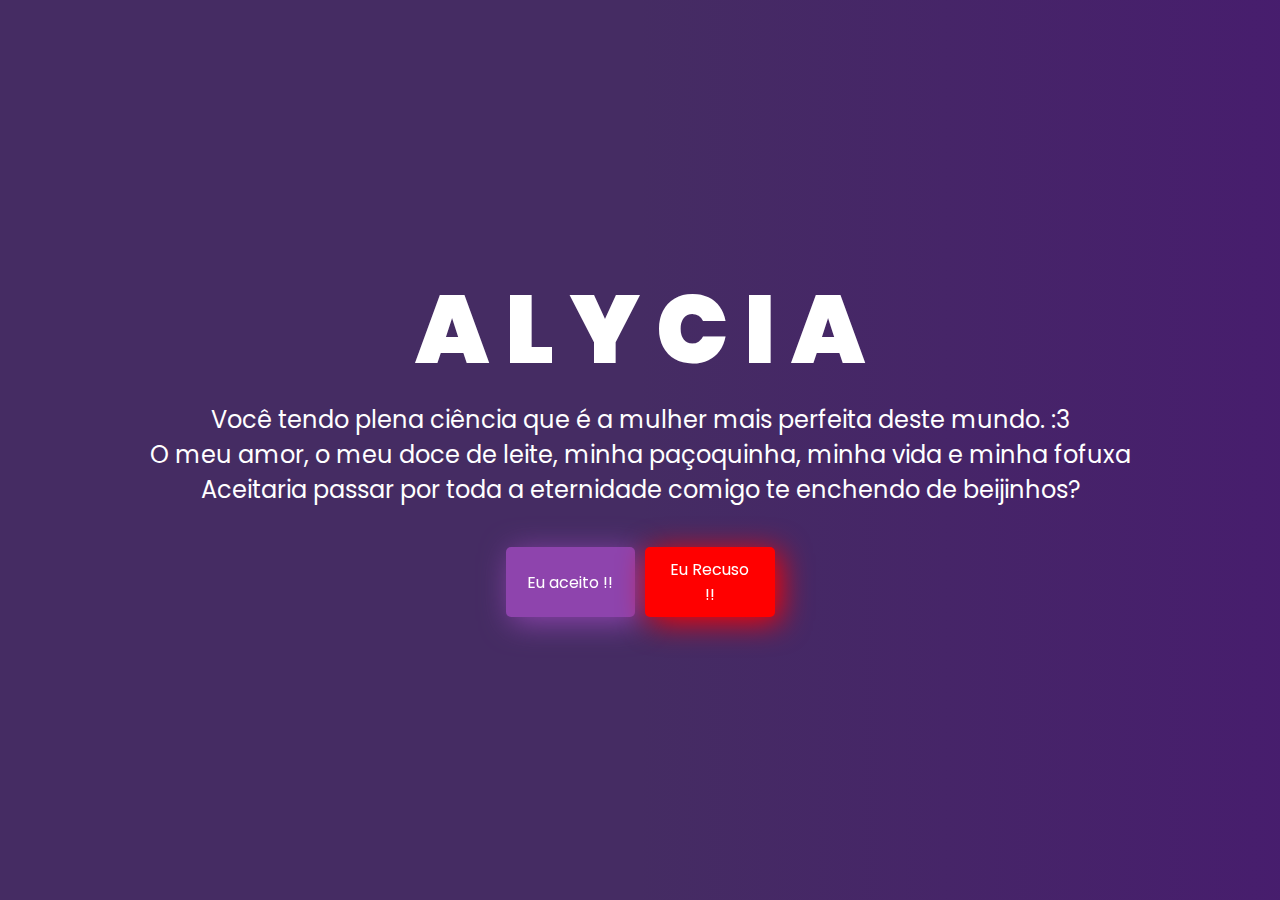
==== index.html @ c73b8668 "subindooo" ====
<!DOCTYPE html>
<html lang="en">
  <head>
    <meta charset="UTF-8" />
    <meta http-equiv="X-UA-Compatible" content="IE=edge" />
    <meta name="viewport" content="width=device-width, initial-scale=1.0" />
    <link rel="stylesheet" href="css/style.css" />
    <link rel="icon" href="img/flowers.png" type="image/x-icon" />
    <title>Minha Vida</title>
    <style>
      body {
        display: flex;
        flex-direction: column;
        align-items: center;
        justify-content: center;
        min-height: 100vh;
        background: rgb(146, 94, 169);
        background: linear-gradient(
          90deg,
          rgba(69, 44, 99, 1) 5%,
          rgba(75, 0, 130, 1) 20%,
          rgba(230, 230, 250, 1) 30%,
          rgba(221, 160, 221, 1) 40%,
          rgba(128, 0, 128, 1) 50%,
          rgba(51, 0, 111, 1) 60%,
          rgba(102, 45, 145, 1) 70%,
          rgba(26, 17, 96, 1) 80%,
          rgba(210, 191, 216, 1) 90%,
          rgba(238, 130, 238, 1) 95%,
          rgba(114, 14, 158, 1) 100%
        );
        background-size: 1000% 100%;
        animation: gradientMovement 10s linear infinite;
        margin: 0;
        color: #fff;
      }

      @keyframes gradientMovement {
        0% {
          background-position: 100% 0;
        }
        100% {
          background-position: 0 0;
        }
      }

      .greetings,
      .description {
        text-align: center;
      }

      .button {
        margin-top: 20px;
        display: flex;
        gap: 10px;
      }

      button {
        padding: 10px 20px;
        font-size: 16px;
        cursor: pointer;
        border: none;
        border-radius: 5px;
        flex: 1;
      }

      button#acceptButton {
        background-color: #8e44ad;
        color: #fff;
        filter: drop-shadow(5px 5px 15px #8e44ad);
      }

      button#refuseButton {
        background-color: #ff0000;
        color: #fff;
        filter: drop-shadow(5px 5px 15px #ff0000);
      }

      #songInfo {
        color: #fff;
        margin-top: 10px;
      }
    </style>
  </head>

  <body>
    <div class="greetings">
      <span>A</span>
      <span>L</span>
      <span>Y</span>
      <span>C</span>
      <span>I</span>
      <span>A</span>
    </div>
    <div class="description">
      <span
        >Você tendo plena ciência que é a mulher mais perfeita deste mundo.
        :3</span
      ><br />
      <span
        >O meu amor, o meu doce de leite, minha paçoquinha, minha vida e minha
        fofuxa</span
      ><br />
      <span
        >Aceitaria passar por toda a eternidade comigo te enchendo de
        beijinhos?</span
      ><br />
    </div>
    <div class="button">
      <button id="acceptButton" onclick="playMusic()">Eu aceito !!</button>
      <button id="refuseButton">Eu Recuso !!</button>
    </div>
    <audio id="backgroundMusic" hidden>
      <source src="mp3/flowersong1.mp3" type="audio/mp3" />
    </audio>
    <p id="songInfo"></p>

    <script>
      document
        .getElementById("refuseButton")
        .addEventListener("click", function () {
          moveButton();
        });

      function moveButton() {
        const buttonWidth = 100;
        const buttonHeight = 40;
        const newPositionX = Math.random() * (window.innerWidth - buttonWidth);
        const newPositionY =
          Math.random() * (window.innerHeight - buttonHeight);
        const refuseButton = document.getElementById("refuseButton");
        refuseButton.style.transform = `translate(${newPositionX}px, ${newPositionY}px)`;
      }

      function playMusic() {
        const backgroundMusic = document.getElementById("backgroundMusic");
        const songInfo = document.getElementById("songInfo");

        // Atualiza a informação da música
        songInfo.textContent =
          "Virtual Dj está tocando uma de nossas mil musicas: Planos - BK";

        // Inicia a reprodução da música
        backgroundMusic.play();

        // Aguarde 5 segundos antes de redirecionar para a próxima página
        setTimeout(function () {
          // Adiciona um parâmetro de consulta à URL para indicar a reprodução da música
          window.location.href = "flower.html?musicPlaying=true";
        }, 30000); // 5000 milissegundos = 5 segundos
      }
    </script>
  </body>
</html>
---- css/style.css ----
@import url('https://fonts.googleapis.com/css2?family=Poppins:ital,wght@0,500;1,900&display=swap');
*{
    font-family: 'Poppins',cursive;
}
body{
    color: azure;
    width: 100%;
    height: 100vh;
    display: flex;
    flex-direction: column;
    align-items: center;
    justify-content: center;
    background-color: black;
}
.greetings{
    font-size: 6rem;
    font-weight: 900;
}
.greetings > span{
    animation: glow 2.5s ease-in-out infinite;
}
@keyframes glow{
    0%, 100%{
        color: #fff;
        text-shadow: 0 0 12px #39c6d6, 0 0 50px #39c6d6, 0 0 100px #39c6d6;
    }
    10%, 90%{
        color: #111;
        text-shadow: none;
    }
}
.greetings > span:nth-child(1){
    animation-delay: .2s ;
}
.greetings > span:nth-child(2){
    animation-delay: .4s ;
}
.greetings > span:nth-child(3){
    animation-delay: .6s;
}
.greetings > span:nth-child(4){
    animation-delay: .8s;
}
.greetings > span:nth-child(5){
    animation-delay: .2s ;
}
.greetings > span:nth-child(6){
    animation-delay: .4s ;
}
.greetings > span:nth-child(7){
    animation-delay: .6s;
}
.greetings > span:nth-child(8){
    animation-delay: .8s;
}
.description{
    font-size: 1.5rem;
    margin-bottom: 20px;
}

.button a{
    text-decoration: none;
    font-size: 1rem;
    color: #111;
}

@media screen and (max-width:574px){
    .greetings{
        display: block;
        font-size: 3rem;
        font-weight: 500;
        text-align: center;
    }
    .description{
        font-size: 1rem;
    }
    
    .button a{
        font-size: .5rem;
    }
}
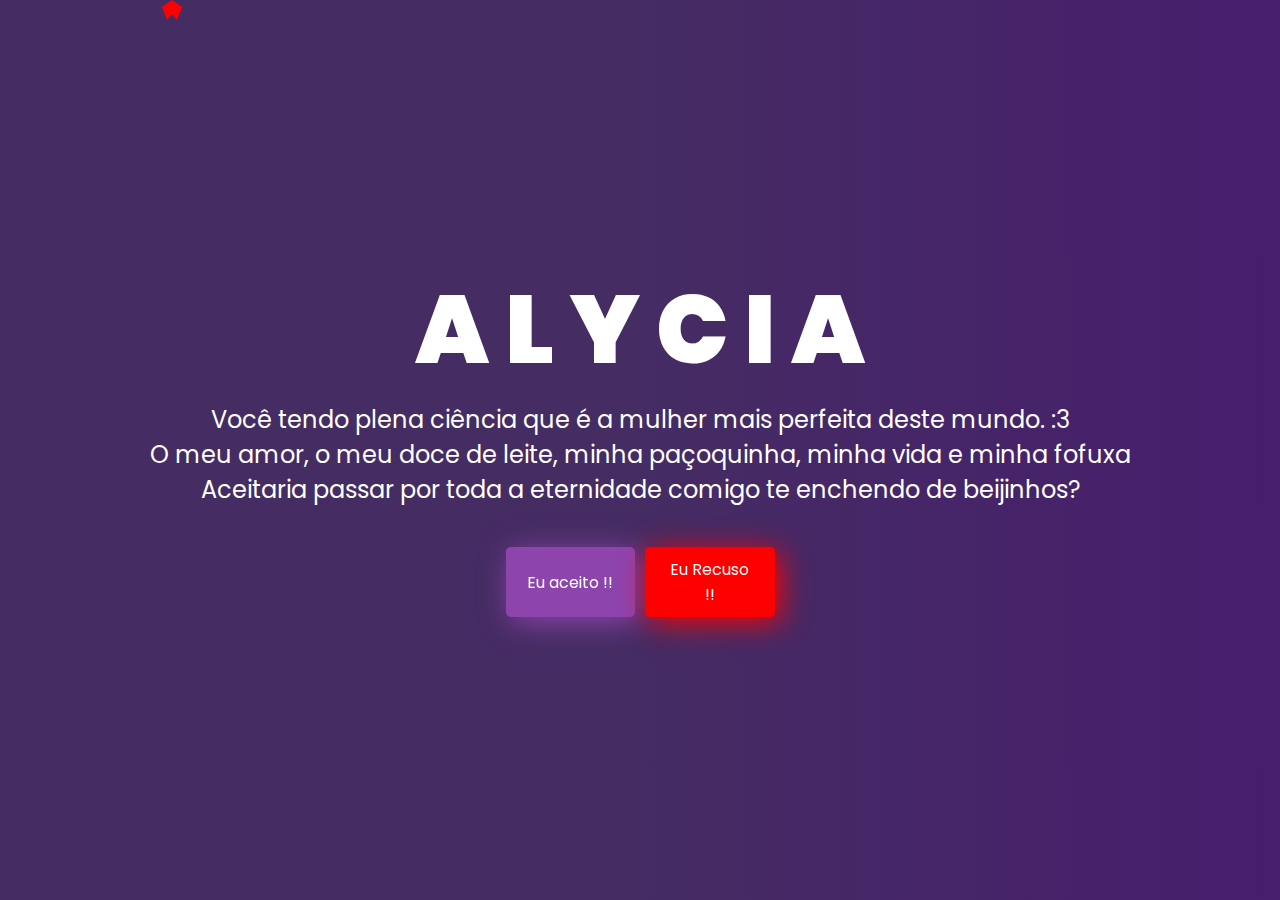
==== commit caf8957a: "aaa" ====
--- a/index.html
+++ b/index.html
@@ -80,6 +80,53 @@
         color: #fff;
         margin-top: 10px;
       }
+
+      #hearts-container {
+        position: fixed;
+        top: 0;
+        left: 0;
+        width: 100%;
+        height: 100%;
+        pointer-events: none;
+        overflow: hidden;
+      }
+
+      .heart {
+        position: absolute;
+        width: 20px;
+        height: 20px;
+        background-color: #ff69b4;
+        clip-path: polygon(
+          50% 0%,
+          100% 35%,
+          75% 100%,
+          50% 70%,
+          25% 100%,
+          0% 35%
+        );
+        animation: fall 3s ease-out infinite;
+      }
+
+      @keyframes fall {
+        0% {
+          transform: translateY(0) rotate(0deg);
+        }
+        100% {
+          transform: translateY(100vh) rotate(360deg);
+        }
+      }
+
+      #loveMessage {
+        font-size: 24px;
+        margin-top: 10px;
+        display: none;
+      }
+
+      #countdown {
+        font-size: 18px;
+        margin-top: 10px;
+        display: none;
+      }
     </style>
   </head>
 
@@ -114,6 +161,9 @@
       <source src="mp3/flowersong1.mp3" type="audio/mp3" />
     </audio>
     <p id="songInfo"></p>
+    <div id="hearts-container"></div>
+    <div id="loveMessage">TE AMO</div>
+    <div id="countdown">Aguarde 30 segundos na página...</div>
 
     <script>
       document
@@ -135,20 +185,43 @@
       function playMusic() {
         const backgroundMusic = document.getElementById("backgroundMusic");
         const songInfo = document.getElementById("songInfo");
+        const heartsContainer = document.getElementById("hearts-container");
+        const loveMessage = document.getElementById("loveMessage");
+        const countdown = document.getElementById("countdown");
 
         // Atualiza a informação da música
         songInfo.textContent =
-          "Virtual Dj está tocando uma de nossas mil musicas: Planos - BK";
+          "Virtual Dj está tocando uma de nossas mil músicas: Planos - BK";
+
+        // Exibe os elementos adicionais
+        heartsContainer.style.display = "block";
+        loveMessage.style.display = "block";
+        countdown.style.display = "block";
 
         // Inicia a reprodução da música
         backgroundMusic.play();
 
-        // Aguarde 5 segundos antes de redirecionar para a próxima página
+        // Aguarde 30 segundos antes de redirecionar para a próxima página
         setTimeout(function () {
           // Adiciona um parâmetro de consulta à URL para indicar a reprodução da música
           window.location.href = "flower.html?musicPlaying=true";
-        }, 30000); // 5000 milissegundos = 5 segundos
-      }
+        }, 30000); // 30000 milissegundos = 30 segundos
+      }
+
+      // Função para criar corações
+      function createHeart() {
+        const heart = document.createElement("div");
+        heart.className = "heart";
+        heart.style.left = `${Math.random() * 100}vw`;
+        heart.style.backgroundColor = "red"; // Coração vermelho
+        document.getElementById("hearts-container").appendChild(heart);
+        setTimeout(() => {
+          heart.remove();
+        }, 3000);
+      }
+
+      // Cria um coração a cada segundo
+      setInterval(createHeart, 500);
     </script>
   </body>
 </html>
